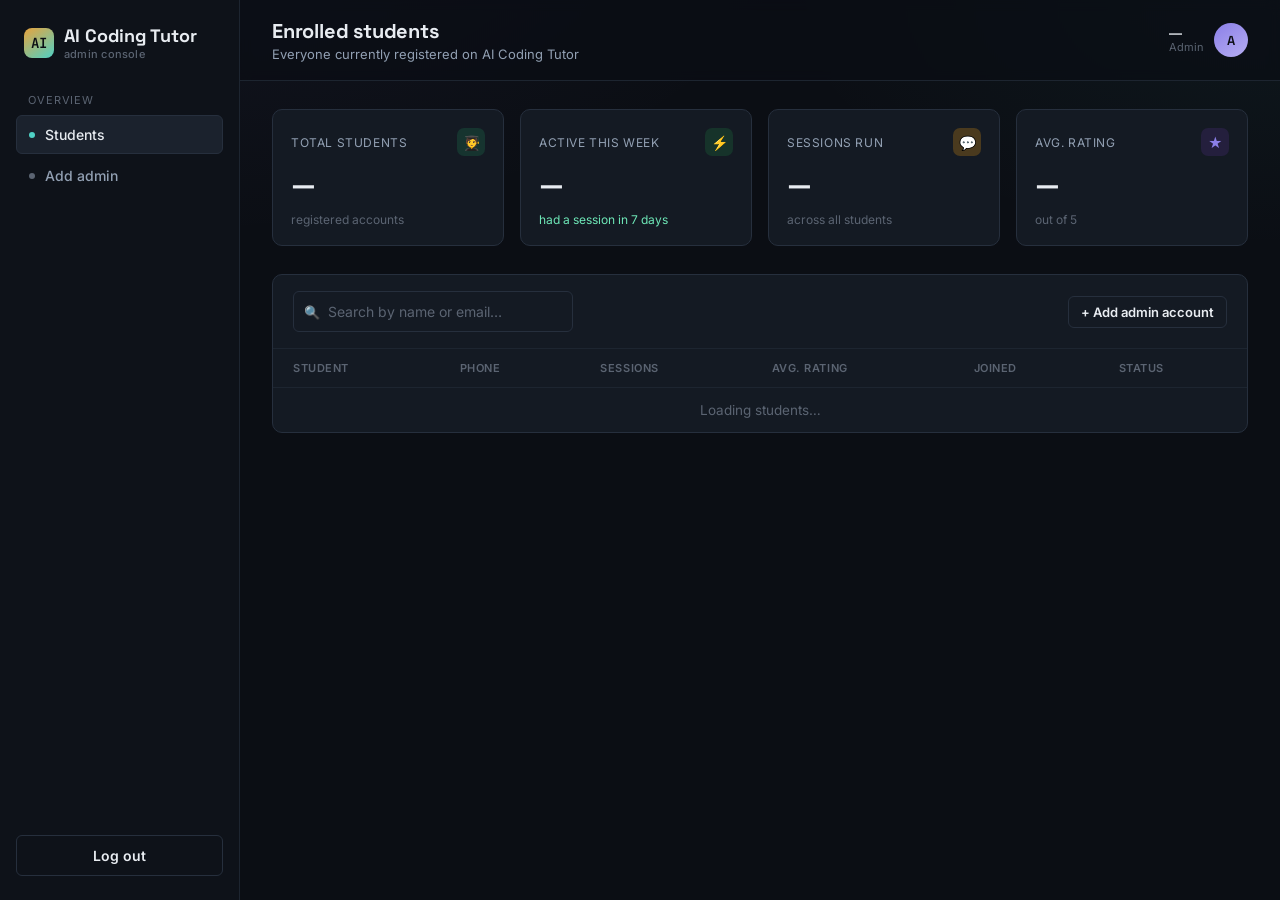
==== src/main/resources/static/admin-dashboard.html @ 8eccebc4 "added log out function" ====
<!DOCTYPE html>
<html lang="en">
<head>
    <meta charset="UTF-8">
    <meta name="viewport" content="width=device-width, initial-scale=1.0">
    <title>Admin Dashboard · AI Coding Tutor</title>
    <link rel="stylesheet" href="css/style.css">
</head>
<body>

<div class="app-shell">
    <aside class="sidebar">
        <div class="brand"><span class="brand-mark">AI</span><div><span>AI Coding Tutor</span><small>admin console</small></div></div>

        <nav class="nav-group">
            <span class="nav-label">Overview</span>
            <a class="nav-link active"><span class="dot"></span>Students</a>
            <a class="nav-link" id="open-add-admin"><span class="dot"></span>Add admin</a>
        </nav>

        <div class="sidebar-foot">
            <button class="btn btn-outline btn-block" id="open-logout-modal">Log out</button>
        </div>
    </aside>

    <div>
        <header class="topbar">
            <div>
                <h1>Enrolled students</h1>
                <div class="topbar-sub">Everyone currently registered on AI Coding Tutor</div>
            </div>
            <div class="user-chip">
                <div class="who">
                    <div class="name" id="admin-name">—</div>
                    <div class="role">admin</div>
                </div>
                <div class="avatar role-admin" id="admin-avatar">A</div>
            </div>
        </header>

        <main class="main">
            <section class="stat-grid">
                <div class="stat-card">
                    <div class="stat-top"><span class="stat-label">Total students</span><span class="stat-icon pill-cyan">🧑‍🎓</span></div>
                    <div class="stat-value" id="stat-total">—</div>
                    <div class="stat-delta">registered accounts</div>
                </div>
                <div class="stat-card">
                    <div class="stat-top"><span class="stat-label">Active this week</span><span class="stat-icon pill-mint">⚡</span></div>
                    <div class="stat-value" id="stat-active">—</div>
                    <div class="stat-delta up">had a session in 7 days</div>
                </div>
                <div class="stat-card">
                    <div class="stat-top"><span class="stat-label">Sessions run</span><span class="stat-icon pill-amber">💬</span></div>
                    <div class="stat-value" id="stat-sessions">—</div>
                    <div class="stat-delta">across all students</div>
                </div>
                <div class="stat-card">
                    <div class="stat-top"><span class="stat-label">Avg. rating</span><span class="stat-icon pill-violet">★</span></div>
                    <div class="stat-value" id="stat-rating">—</div>
                    <div class="stat-delta">out of 5</div>
                </div>
            </section>

            <div class="panel">
                <div class="table-toolbar">
                    <div class="search-box">
                        <span class="sb-icon">🔍</span>
                        <input type="text" class="input" id="search-input" placeholder="Search by name or email…">
                    </div>
                    <button class="btn btn-outline btn-sm" id="open-add-admin-2">+ Add admin account</button>
                </div>

                <table class="data-table">
                    <thead>
                    <tr>
                        <th>Student</th>
                        <th>Phone</th>
                        <th>Sessions</th>
                        <th>Avg. rating</th>
                        <th>Joined</th>
                        <th>Status</th>
                    </tr>
                    </thead>
                    <tbody id="students-tbody">
                    <tr><td colspan="7" class="table-empty">Loading students…</td></tr>
                    </tbody>
                </table>
            </div>
        </main>
    </div>
</div>

<!-- Add admin modal -->
<div class="modal-overlay" id="add-admin-overlay">
    <div class="modal">
        <div class="modal-head">
            <h3>Add a new admin</h3>
            <button class="modal-close" id="close-add-admin">✕</button>
        </div>
        <form id="add-admin-form">
            <div class="modal-body">
                <div class="field">
                    <label for="aa-name">Full name</label>
                    <input type="text" id="aa-name" class="input" placeholder="e.g. Nayana Wickrama" required>
                </div>
                <div class="field">
                    <label for="aa-email">Email</label>
                    <input type="email" id="aa-email" class="input" placeholder="admin@aitutor.dev" required>
                </div>
                <div class="field" style="margin-bottom:0;">
                    <label for="aa-password">Temporary password</label>
                    <input type="password" id="aa-password" class="input" placeholder="At least 8 characters" required>
                </div>
            </div>
            <div class="modal-foot">
                <button type="button" class="btn btn-ghost" id="cancel-add-admin">Cancel</button>
                <button type="submit" class="btn btn-primary">Create admin account</button>
            </div>
        </form>
    </div>
</div>

<!-- Logout confirmation modal -->
<div class="modal-overlay" id="logout-overlay">
    <div class="modal">
        <div class="modal-head">
            <h3>Log out?</h3>
            <button class="modal-close" id="close-logout-modal">✕</button>
        </div>
        <div class="modal-body">
            <p style="font-size:13.5px;line-height:1.6;color:var(--text-secondary);">
                You'll need to sign in again to access your sessions and progress.
            </p>
        </div>
        <div class="modal-foot">
            <button class="btn btn-ghost" id="cancel-logout-btn">Cancel</button>
            <button class="btn btn-danger" id="confirm-logout-btn">Log out</button>
        </div>
    </div>
</div>

<script src="https://code.jquery.com/jquery-3.7.1.min.js"></script>
<script src="js/ui.js"></script>
<script>

    document.addEventListener("DOMContentLoaded", () => {
        loadStudentTable();
        loadAdminName();
    });

    function escapeHtml(str) {
        const div = document.createElement("div");
        div.textContent = str || "";
        return div.innerHTML;
    }

    // Add admin modal wiring
    const overlay = document.getElementById("add-admin-overlay");
    function openModal() { overlay.classList.add("open"); }
    function closeModal() { overlay.classList.remove("open"); document.getElementById("add-admin-form").reset(); }
    document.getElementById("open-add-admin").addEventListener("click", openModal);
    document.getElementById("open-add-admin-2").addEventListener("click", openModal);
    document.getElementById("close-add-admin").addEventListener("click", closeModal);
    document.getElementById("cancel-add-admin").addEventListener("click", closeModal);
    overlay.addEventListener("click", (e) => { if (e.target === overlay) closeModal(); });

    const logoutOverlay = document.getElementById("logout-overlay");

    function openLogoutModal() { logoutOverlay.classList.add("open"); }
    function closeLogoutModal() { logoutOverlay.classList.remove("open"); }

    document.getElementById("open-logout-modal").addEventListener("click", openLogoutModal);
    document.getElementById("close-logout-modal").addEventListener("click", closeLogoutModal);
    document.getElementById("cancel-logout-btn").addEventListener("click", closeLogoutModal);
    logoutOverlay.addEventListener("click", (e) => { if (e.target === logoutOverlay) closeLogoutModal(); });

    document.getElementById("confirm-logout-btn").addEventListener("click", logOut);

    // My Code

    let studentRecords = [];

    function loadStudentTable(){
        $.ajax({
            url: "http://localhost:8080/students",
            type: "GET",
            contentType: "application/json",
            headers: {
                'Authorization': 'Bearer ' + localStorage.getItem('JWT'),
            },
            success: function (response) {
                studentRecords = response.body;
                renderStudentTable(studentRecords);
                renderStats(studentRecords);
            },
            error: function (response) {
                if (response.status === 403) {
                    alert("Error 403 - Sorry, Forbidden!");
                } else if (response.status === 400) {
                    alert("Error 400 - Bad JSON");
                } else if (response.status === 401) {
                    alert("Error 401 - Unauthorized!");
                } else if (response.status === 500) {
                    alert("Error 500 - Internal Server Error");
                }
            }
        });
    }

    function renderStudentTable(students) {
        if (!students || !students.length) {
            $('#students-tbody').html(`<tr><td colspan="7" class="table-empty">No students found</td></tr>`);
            return;
        }

        let html = "";
        for (const s of students) {
            const avgRating = s.avgRating || 0;
            const isActive = s.studentStatus === "ACTIVE";

            html += `<tr>
<td>
    <div style="display:flex;align-items:center;gap:10px;">
        <div class="avatar role-student">${initials(s.studentName)}</div>
        <div>
            <div>${escapeHtml(s.studentName)}</div>
            <small>${escapeHtml(s.studentEmail)}</small>
        </div>
    </div>
</td>
<td>${escapeHtml(s.studentPhone)}</td>
<td>${s.sessionCount}</td>
<td title="${avgRating.toFixed(1)} / 5">${starString(avgRating)}</td>
<td>${formatDate(s.joinedDate)}</td>
<td><span class="status-dot ${isActive ? 'active' : 'inactive'}">${escapeHtml(s.studentStatus)}</span></td>
</tr>`;
        }
        $('#students-tbody').html(html);
    }

    function renderStats(students) {
        const total = students.length;
        const sessionsTotal = students.reduce((sum, s) => sum + s.sessionCount, 0);
        const ratedStudents = students.filter(s => s.avgRating != null && s.avgRating > 0);
        const avgRating = ratedStudents.length
            ? ratedStudents.reduce((sum, s) => sum + s.avgRating, 0) / ratedStudents.length
            : 0;
        const activeThisWeek = students.filter(s => {
            if (!s.lastActiveDate) return false;
            const diffDays = (Date.now() - new Date(s.lastActiveDate).getTime()) / 86400000;
            return diffDays <= 7;
        }).length;

        $('#stat-total').text(total);
        $('#stat-active').text(activeThisWeek);
        $('#stat-sessions').text(sessionsTotal);
        $('#stat-rating').text(avgRating.toFixed(1));
    }

    function loadAdminName(){
        let userId = localStorage.getItem('userId');

        $.ajax({
            url: "http://localhost:8080/getAdminName/" + userId,
            type: "GET",
            contentType: "application/json",
            headers: {
                'Authorization': 'Bearer ' + localStorage.getItem('JWT'),
            },
            success: function (response) {
                console.log(response.body);
                $('#admin-name').text(response.body);
                let letters = initials(response.body);
                $('#admin-avatar').text(letters);
            },
            error: function (response) {
                if (response.status === 403) {
                    alert("Error 403 - Sorry, Forbidden!");
                } else if (response.status === 400) {
                    alert("Error 400 - Bad JSON");
                } else if (response.status === 401) {
                    alert("Error 401 - Unauthorized!");
                } else if (response.status === 500) {
                    alert("Error 500 - Internal Server Error");
                }
            }
        })
    }

    function initials(fullName) {
        if (!fullName) return "?";

        const parts = fullName.trim().split(/\s+/);
        if (parts.length === 1) {
            return parts[0].slice(0, 2).toUpperCase();
        }

        const first = parts[0].charAt(0);
        const last = parts[parts.length - 1].charAt(0);
        return (first + last).toUpperCase();
    }

    function logOut(){
        localStorage.removeItem("userId");
        localStorage.removeItem("JWT");
        window.location.href = "index.html";
    }
</script>
</body>
</html>
---- src/main/resources/static/css/style.css ----
/* =========================================================================
   AI Coding Tutor — Design System
   "The Socratic IDE": a dark, editor-grade shell where guidance shows up
   as marginalia, not answers. Amber = a hint was spent. Cyan = you're in
   an active loop of thinking. Violet is reserved for admin/oversight views.
   ========================================================================= */

@import url('https://fonts.googleapis.com/css2?family=Space+Grotesk:wght@500;600;700&family=Inter:wght@400;500;600;700&family=JetBrains+Mono:wght@400;500;600&display=swap');

:root{
    --bg: #0B0E14;
    --bg-alt: #0E1219;
    --surface: #141A23;
    --surface-2: #1B222D;
    --surface-3: #222B38;
    --border: #262F3D;
    --border-soft: #1D2530;

    --text-primary: #E8ECF1;
    --text-secondary: #92A0B3;
    --text-muted: #5B6472;

    --accent-amber: #E8A33D;
    --accent-amber-dim: #4A3A1E;
    --accent-cyan: #4FD1C5;
    --accent-cyan-dim: #16342F;
    --accent-mint: #6EE7B7;
    --accent-mint-dim: #16332A;
    --accent-coral: #F2685C;
    --accent-coral-dim: #3A211E;
    --accent-violet: #8B7FE8;
    --accent-violet-dim: #241F3D;

    --radius-sm: 6px;
    --radius-md: 10px;
    --radius-lg: 16px;

    --shadow-1: 0 1px 2px rgba(0,0,0,0.4);
    --shadow-2: 0 8px 24px rgba(0,0,0,0.35);
    --shadow-glow-amber: 0 0 0 1px rgba(232,163,61,0.35), 0 0 24px rgba(232,163,61,0.12);
    --shadow-glow-cyan: 0 0 0 1px rgba(79,209,197,0.35), 0 0 24px rgba(79,209,197,0.12);

    --font-display: 'Space Grotesk', 'Inter', sans-serif;
    --font-body: 'Inter', sans-serif;
    --font-mono: 'JetBrains Mono', monospace;
}

*, *::before, *::after{ box-sizing: border-box; }
html{ color-scheme: dark; }
body{
    margin:0;
    background: var(--bg);
    background-image:
            radial-gradient(1200px 600px at 12% -10%, rgba(139,127,232,0.06), transparent 55%),
            radial-gradient(1000px 500px at 100% 0%, rgba(79,209,197,0.05), transparent 50%);
    color: var(--text-primary);
    font-family: var(--font-body);
    -webkit-font-smoothing: antialiased;
    min-height: 100vh;
}
h1,h2,h3,h4{ font-family: var(--font-display); margin:0; letter-spacing: -0.01em; }
p{ margin:0; }
a{ color: var(--accent-cyan); text-decoration:none; }
a:hover{ text-decoration: underline; }
button{ font-family: var(--font-body); }
::selection{ background: rgba(79,209,197,0.25); }

/* Focus visibility (accessibility floor) */
a:focus-visible, button:focus-visible, input:focus-visible, select:focus-visible, textarea:focus-visible, [tabindex]:focus-visible{
    outline: 2px solid var(--accent-cyan);
    outline-offset: 2px;
}

@media (prefers-reduced-motion: reduce){
    *{ animation-duration: 0.001ms !important; animation-iteration-count: 1 !important; transition-duration: 0.001ms !important; }
}

/* ---------------------------------------------------------------- utils */
.container{ max-width: 1200px; margin: 0 auto; padding: 0 32px; }
.visually-hidden{ position:absolute; width:1px; height:1px; overflow:hidden; clip:rect(0 0 0 0); }
.muted{ color: var(--text-secondary); }
.mono{ font-family: var(--font-mono); }

/* ---------------------------------------------------------------- brand */
.brand{
    display:flex; align-items:center; gap:10px;
    font-family: var(--font-display); font-weight:700; font-size:18px; color: var(--text-primary);
}
.brand .brand-mark{
    width:30px; height:30px; border-radius:8px;
    background: linear-gradient(145deg, var(--accent-amber), var(--accent-cyan));
    display:flex; align-items:center; justify-content:center;
    font-family: var(--font-mono); font-weight:600; font-size:14px; color:#0B0E14;
    flex-shrink:0;
}
.brand small{ display:block; font-family: var(--font-body); font-weight:500; font-size:11px; color: var(--text-muted); letter-spacing:0.02em; }

/* ---------------------------------------------------------------- auth shell (login / signup) */
.auth-shell{
    min-height:100vh;
    display:grid;
    grid-template-columns: 1.05fr 1fr;
}
@media (max-width: 900px){ .auth-shell{ grid-template-columns: 1fr; } .auth-visual{ display:none; } }

.auth-visual{
    position:relative;
    background: linear-gradient(180deg, #0D121B 0%, #0A0D13 100%);
    border-right:1px solid var(--border-soft);
    padding: 56px;
    display:flex; flex-direction:column; justify-content:space-between;
    overflow:hidden;
}
.auth-visual::before{
    content:"";
    position:absolute; inset:0;
    background-image: linear-gradient(rgba(255,255,255,0.025) 1px, transparent 1px), linear-gradient(90deg, rgba(255,255,255,0.025) 1px, transparent 1px);
    background-size: 28px 28px;
    mask-image: radial-gradient(circle at 30% 20%, black, transparent 70%);
    pointer-events:none;
}
.auth-visual .visual-copy{ position:relative; max-width: 420px; margin-top: 64px; }
.auth-visual .visual-copy h1{ font-size: 34px; line-height:1.2; margin-bottom:16px; }
.auth-visual .visual-copy p{ color: var(--text-secondary); font-size:15px; line-height:1.6; }

/* signature element: hint dial, reused as decorative visual on auth screens */
.hint-dial{
    --dial-size: 132px;
    width: var(--dial-size); height: var(--dial-size);
    position:relative;
    flex-shrink:0;
}
.hint-dial svg{ width:100%; height:100%; transform: rotate(-90deg); }
.hint-dial .segment{ fill:none; stroke-width:9; stroke-linecap:round; transition: stroke 0.3s ease, opacity 0.3s ease; }
.hint-dial .segment.filled{ stroke: var(--accent-amber); }
.hint-dial .segment.spent{ stroke: var(--surface-3); opacity:0.6; }
.hint-dial .dial-center{
    position:absolute; inset:0; display:flex; flex-direction:column; align-items:center; justify-content:center;
}
.hint-dial .dial-center .count{ font-family: var(--font-display); font-size:26px; font-weight:700; line-height:1; }
.hint-dial .dial-center .label{ font-size:10px; text-transform:uppercase; letter-spacing:0.08em; color: var(--text-muted); margin-top:4px; }

.visual-mock-card{
    position:relative; margin-top:40px;
    background: var(--surface); border:1px solid var(--border); border-radius: var(--radius-lg);
    padding:20px; box-shadow: var(--shadow-2);
}
.visual-mock-card .mock-line{ height:8px; border-radius:4px; background: var(--surface-3); margin-bottom:8px; }
.visual-mock-card .mock-line.w60{ width:60%; }
.visual-mock-card .mock-line.w80{ width:80%; }
.visual-mock-card .mock-line.w40{ width:40%; }
.visual-mock-card .mock-hint{
    margin-top:14px; padding:12px; border-radius: var(--radius-sm);
    background: var(--accent-amber-dim); border:1px solid rgba(232,163,61,0.3);
    font-family: var(--font-mono); font-size:12px; color:#F0C687;
}

.auth-visual .visual-foot{ position:relative; display:flex; gap:28px; color: var(--text-muted); font-size:12px; }
.auth-visual .visual-foot strong{ display:block; color: var(--text-primary); font-family: var(--font-display); font-size:20px; }

.auth-form-wrap{
    display:flex; align-items:center; justify-content:center;
    padding: 40px 32px;
}
.auth-form{ width:100%; max-width: 400px; }
.auth-form .brand{ margin-bottom: 40px; }
.auth-form h2{ font-size:26px; margin-bottom:6px; }
.auth-form .subhead{ color: var(--text-secondary); font-size:14px; margin-bottom:32px; }

.field{ margin-bottom:18px; }
.field label{ display:block; font-size:13px; font-weight:600; margin-bottom:7px; color: var(--text-secondary); }
.field .hint-text{ font-size:12px; color: var(--text-muted); margin-top:6px; }
.input, select.input, textarea.input{
    width:100%; background: var(--surface); border:1px solid var(--border); color: var(--text-primary);
    padding: 11px 13px; border-radius: var(--radius-sm); font-size:14px; font-family: var(--font-body);
    transition: border-color .15s ease, box-shadow .15s ease;
}
.input::placeholder{ color: var(--text-muted); }
.input:focus{ border-color: var(--accent-cyan); box-shadow: 0 0 0 3px rgba(79,209,197,0.12); outline:none; }
.input:disabled{ opacity:0.45; cursor:not-allowed; }

.input-row{ display:flex; gap:10px; }
.input-row .input-tel-code{ flex:0 0 120px; }
.input-row .input-tel-num{ flex:1; }

.password-field{ position:relative; }
.password-field .input{ padding-right:42px; }
.password-toggle{
    position:absolute; right:10px; top:50%; transform:translateY(-50%);
    background:none; border:none; color: var(--text-muted); cursor:pointer; font-size:12px;
    padding:4px 6px;
}
.password-toggle:hover{ color: var(--text-secondary); }

.field-error{ color: var(--accent-coral); font-size:12px; margin-top:6px; display:none; }
.field.has-error .input{ border-color: var(--accent-coral); }
.field.has-error .field-error{ display:block; }

.form-note{
    font-size:12px; color: var(--text-muted); background: var(--surface); border:1px solid var(--border-soft);
    border-radius: var(--radius-sm); padding:10px 12px; margin-bottom:20px; line-height:1.5;
}

/* ---------------------------------------------------------------- buttons */
.btn{
    display:inline-flex; align-items:center; justify-content:center; gap:8px;
    border-radius: var(--radius-sm); border:1px solid transparent;
    font-weight:600; font-size:14px; cursor:pointer; padding: 11px 18px;
    transition: transform .12s ease, background .15s ease, border-color .15s ease, box-shadow .15s ease, opacity .15s ease;
    white-space:nowrap;
}
.btn:active{ transform: translateY(1px); }
.btn:disabled{ cursor:not-allowed; opacity:0.4; transform:none; }
.btn-block{ width:100%; }
.btn-primary{ background: var(--accent-amber); color:#1A1305; border-color: var(--accent-amber); }
.btn-success{ background: yellowgreen; color:papayawhip; border-color: lightgreen; }
.btn-primary:hover:not(:disabled){ background:#f3ae4c; }
.btn-cyan{ background: var(--accent-cyan); color:#052221; border-color: var(--accent-cyan); }
.btn-cyan:hover:not(:disabled){ background:#63dcd1; }
.btn-outline{ background:transparent; color: var(--text-primary); border-color: var(--border); }
.btn-outline:hover:not(:disabled){ border-color: var(--text-secondary); background: var(--surface-2); }
.btn-ghost{ background:transparent; color: var(--text-secondary); border-color:transparent; }
.btn-ghost:hover:not(:disabled){ color: var(--text-primary); background: var(--surface-2); }
.btn-danger{ background:transparent; color: var(--accent-coral); border-color: rgba(242,104,92,0.4); }
.btn-danger:hover:not(:disabled){ background: var(--accent-coral-dim); }
.btn-sm{ padding:7px 12px; font-size:13px; }

/* ---------------------------------------------------------------- app shell (dashboards) */
.app-shell{ display:grid; grid-template-columns: 240px 1fr; min-height:100vh; }
@media (max-width: 860px){ .app-shell{ grid-template-columns: 1fr; } .sidebar{ display:none; } }

.sidebar{
    background: var(--bg-alt); border-right:1px solid var(--border-soft);
    padding:24px 16px; display:flex; flex-direction:column; gap:24px;
    position:sticky; top:0; height:100vh;
}
.sidebar .brand{ padding: 0 8px; }
.nav-group{ display:flex; flex-direction:column; gap:2px; }
.nav-group .nav-label{ font-size:11px; text-transform:uppercase; letter-spacing:0.08em; color: var(--text-muted); padding:8px 12px 6px; }
.nav-link{
    display:flex; align-items:center; gap:10px; padding:10px 12px; border-radius: var(--radius-sm);
    color: var(--text-secondary); font-size:14px; font-weight:500; cursor:pointer; border:1px solid transparent;
}
.nav-link:hover{ background: var(--surface-2); color: var(--text-primary); text-decoration:none; }
.nav-link.active{ background: var(--surface-2); color: var(--text-primary); border-color: var(--border); }
.nav-link .dot{ width:6px; height:6px; border-radius:50%; background: var(--text-muted); }
.nav-link.active .dot{ background: var(--accent-cyan); }
.sidebar-foot{ margin-top:auto; }

.topbar{
    display:flex; align-items:center; justify-content:space-between;
    padding: 18px 32px; border-bottom:1px solid var(--border-soft);
    background: rgba(11,14,20,0.7); backdrop-filter: blur(6px);
    position:sticky; top:0; z-index:5;
}
.topbar h1{ font-size:20px; }
.topbar .topbar-sub{ color: var(--text-secondary); font-size:13px; margin-top:2px; }
.user-chip{ display:flex; align-items:center; gap:10px; }
.avatar{
    width:34px; height:34px; border-radius:50%; display:flex; align-items:center; justify-content:center;
    font-family: var(--font-display); font-weight:600; font-size:13px; color:#0B0E14;
    background: linear-gradient(145deg, var(--accent-cyan), var(--accent-mint));
}
.avatar.role-admin{ background: linear-gradient(145deg, var(--accent-violet), #b6aef2); }
.user-chip .who{ line-height:1.25; }
.user-chip .who .name{ font-size:13px; font-weight:600; }
.user-chip .who .role{ font-size:11px; color: var(--text-muted); text-transform:capitalize; }

.main{ padding: 28px 32px 64px; }

/* ---------------------------------------------------------------- stat cards */
.stat-grid{ display:grid; grid-template-columns: repeat(4, 1fr); gap:16px; margin-bottom:28px; }
@media (max-width:1000px){ .stat-grid{ grid-template-columns: repeat(2,1fr); } }
.stat-card{
    background: var(--surface); border:1px solid var(--border); border-radius: var(--radius-md);
    padding:18px; display:flex; flex-direction:column; gap:10px;
}
.stat-card .stat-top{ display:flex; align-items:center; justify-content:space-between; }
.stat-card .stat-label{ font-size:12px; color: var(--text-secondary); text-transform:uppercase; letter-spacing:0.05em; }
.stat-card .stat-icon{ width:28px; height:28px; border-radius:7px; display:flex; align-items:center; justify-content:center; font-size:14px; }
.stat-card .stat-value{ font-family: var(--font-display); font-size:28px; font-weight:700; }
.stat-card .stat-delta{ font-size:12px; color: var(--text-muted); }
.stat-card .stat-delta.up{ color: var(--accent-mint); }

/* ---------------------------------------------------------------- panels/cards */
.panel{ background: var(--surface); border:1px solid var(--border); border-radius: var(--radius-md); }
.panel-head{ display:flex; align-items:center; justify-content:space-between; padding:18px 20px; border-bottom:1px solid var(--border-soft); }
.panel-head h3{ font-size:15px; }
.panel-body{ padding:20px; }
.section-title{ font-size:15px; margin-bottom:14px; }

.two-col{ display:grid; grid-template-columns: 1.4fr 1fr; gap:20px; align-items:start; }
@media (max-width:1000px){ .two-col{ grid-template-columns: 1fr; } }

/* Create session promo card */
.create-session-card{
    background: linear-gradient(135deg, rgba(232,163,61,0.09), rgba(79,209,197,0.06)), var(--surface);
    border:1px solid var(--border); border-radius: var(--radius-lg);
    padding:22px 24px; display:flex; align-items:center; justify-content:space-between; gap:20px;
    margin-bottom:24px;
}
.create-session-card .csc-copy h2{ font-size:19px; margin-bottom:6px; }
.create-session-card .csc-copy p{ color: var(--text-secondary); font-size:13.5px; max-width:440px; }

/* ---------------------------------------------------------------- topics-to-focus */
.topic-list{ display:flex; flex-direction:column; gap:10px; }
.topic-row{ display:flex; align-items:center; gap:12px; }
.topic-row .topic-name{ width:150px; flex-shrink:0; font-size:13px; font-weight:500; }
.topic-bar-track{ flex:1; height:8px; border-radius:4px; background: var(--surface-3); overflow:hidden; }
.topic-bar-fill{ height:100%; border-radius:4px; background: linear-gradient(90deg, var(--accent-coral), var(--accent-amber)); }
.topic-row .topic-pct{ width:34px; text-align:right; font-size:12px; color: var(--text-muted); font-family: var(--font-mono); }

.pill{ display:inline-flex; align-items:center; gap:6px; padding:4px 10px; border-radius:100px; font-size:11.5px; font-weight:600; }
.pill-amber{ background: var(--accent-amber-dim); color: var(--accent-amber); }
.pill-mint{ background: var(--accent-mint-dim); color: var(--accent-mint); }
.pill-coral{ background: var(--accent-coral-dim); color: var(--accent-coral); }
.pill-cyan{ background: var(--accent-cyan-dim); color: var(--accent-cyan); }
.pill-violet{ background: var(--accent-violet-dim); color: var(--accent-violet); }

/* ---------------------------------------------------------------- session timeline (dashboard chat history) */
.timeline{ position:relative; padding-left:22px; }
.timeline::before{ content:""; position:absolute; left:5px; top:6px; bottom:6px; width:1px; background: var(--border); }
.timeline-item{ position:relative; padding-bottom:16px; }
.timeline-item:last-child{ padding-bottom:0; }
.timeline-item::before{
    content:""; position:absolute; left:-22px; top:6px; width:11px; height:11px; border-radius:50%;
    background: var(--surface); border:2px solid var(--accent-cyan);
}
.timeline-item.newest::before{ background: var(--accent-cyan); box-shadow: 0 0 0 4px rgba(79,209,197,0.15); }

.session-card{
    background: var(--surface-2); border:1px solid var(--border); border-radius: var(--radius-md);
    padding:16px 18px;
}
.session-card .sc-top{ display:flex; align-items:flex-start; justify-content:space-between; gap:12px; margin-bottom:10px; }
.session-card .sc-question{ font-size:14px; font-weight:500; line-height:1.45; }
.session-card .sc-meta{ display:flex; gap:14px; flex-wrap:wrap; font-size:12px; color: var(--text-muted); margin-bottom:12px; }
.session-card .sc-meta span{ display:flex; align-items:center; gap:5px; }
.session-card .sc-foot{ display:flex; align-items:center; justify-content:space-between; }
.rating-badge{ display:flex; align-items:center; gap:6px; font-family: var(--font-mono); font-size:13px; font-weight:600; }
.rating-badge .stars{ color: var(--accent-amber); letter-spacing:1px; }

.empty-state{ text-align:center; padding:44px 20px; color: var(--text-secondary); }
.empty-state .empty-icon{ font-size:30px; margin-bottom:10px; }
.empty-state h4{ font-size:15px; margin-bottom:6px; color: var(--text-primary); }
.empty-state p{ font-size:13px; max-width:320px; margin:0 auto; }

/* ---------------------------------------------------------------- table (admin) */
.table-toolbar{ display:flex; align-items:center; justify-content:space-between; gap:16px; padding:16px 20px; border-bottom:1px solid var(--border-soft); flex-wrap:wrap; }
.search-box{ position:relative; width:280px; max-width:100%; }
.search-box input{ padding-left:34px; }
.search-box .sb-icon{ position:absolute; left:11px; top:50%; transform:translateY(-50%); color: var(--text-muted); font-size:13px; }

table.data-table{ width:100%; border-collapse:collapse; }
.data-table thead th{
    text-align:left; font-size:11px; text-transform:uppercase; letter-spacing:0.05em; color: var(--text-muted);
    padding:12px 20px; border-bottom:1px solid var(--border-soft); font-weight:600;
}
.data-table tbody td{ padding:14px 20px; border-bottom:1px solid var(--border-soft); font-size:13.5px; vertical-align:middle; }
.data-table tbody tr:last-child td{ border-bottom:none; }
.data-table tbody tr:hover{ background: rgba(255,255,255,0.015); }
.student-cell{ display:flex; align-items:center; gap:10px; }
.student-cell .s-name{ font-weight:600; font-size:13.5px; }
.student-cell .s-email{ font-size:12px; color: var(--text-muted); }
.status-dot{ display:inline-flex; align-items:center; gap:6px; font-size:12.5px; }
.status-dot::before{ content:""; width:7px; height:7px; border-radius:50%; }
.status-dot.active::before{ background: var(--accent-mint); }
.status-dot.inactive::before{ background: var(--text-muted); }
.table-empty{ text-align:center; padding:40px; color: var(--text-muted); }

/* ---------------------------------------------------------------- modal */
.modal-overlay{
    position:fixed; inset:0; background: rgba(6,8,12,0.65); backdrop-filter: blur(3px);
    display:none; align-items:center; justify-content:center; z-index:50; padding:24px;
}
.modal-overlay.open{ display:flex; }
.modal{
    background: var(--surface); border:1px solid var(--border); border-radius: var(--radius-lg);
    width:100%; max-width:480px; box-shadow: var(--shadow-2); max-height:85vh; display:flex; flex-direction:column;
}
.modal.modal-wide{ max-width:640px; }
.modal-head{ display:flex; align-items:center; justify-content:space-between; padding:18px 22px; border-bottom:1px solid var(--border-soft); }
.modal-head h3{ font-size:16px; }
.modal-close{ background:none; border:none; color: var(--text-muted); font-size:18px; cursor:pointer; line-height:1; padding:4px; }
.modal-close:hover{ color: var(--text-primary); }
.modal-body{ padding:22px; overflow-y:auto; }
.modal-foot{ display:flex; justify-content:flex-end; gap:10px; padding:16px 22px; border-top:1px solid var(--border-soft); }

/* ---------------------------------------------------------------- chat history (modal) */
.chat-log{ display:flex; flex-direction:column; gap:14px; }
.chat-msg{ display:flex; gap:10px; max-width:88%; }
.chat-msg .bubble{ padding:10px 13px; border-radius: var(--radius-md); font-size:13.5px; line-height:1.5; }
.chat-msg.from-ai{ align-self:flex-start; }
.chat-msg.from-ai .bubble{ background: var(--surface-2); border:1px solid var(--border); border-top-left-radius:3px; }
.chat-msg.from-student{ align-self:flex-end; flex-direction:row-reverse; margin-left:auto; }
.chat-msg.from-student .bubble{ background: var(--accent-cyan-dim); border:1px solid rgba(79,209,197,0.25); border-top-right-radius:3px; }
.chat-msg .tag{ font-size:10.5px; color: var(--text-muted); margin-bottom:4px; display:block; text-transform:uppercase; letter-spacing:0.05em; }

/* ---------------------------------------------------------------- session workspace page */
.session-shell{ display:flex; flex-direction:column; height:100vh; }
.session-top{
    display:flex; align-items:center; justify-content:space-between; gap:16px;
    padding:14px 24px; border-bottom:1px solid var(--border-soft); flex-wrap:wrap;
}
.session-top .st-left{ display:flex; align-items:center; gap:16px; }
.session-status{ display:flex; align-items:center; gap:7px; font-size:12.5px; color: var(--text-muted); }
.session-status .blip{ width:8px; height:8px; border-radius:50%; background: var(--text-muted); }
.session-status.live .blip{ background: var(--accent-mint); box-shadow: 0 0 0 3px rgba(110,231,183,0.18); }
.session-status.live{ color: var(--accent-mint); }
.session-status.ended .blip{ background: var(--accent-coral); }
.session-status.ended{ color: var(--accent-coral); }

.setup-bar{ padding:16px 24px; border-bottom:1px solid var(--border-soft); background: var(--bg-alt); }
.setup-grid{ display:grid; grid-template-columns: 2fr 200px auto; gap:14px; align-items:end; }
@media (max-width: 820px){ .setup-grid{ grid-template-columns: 1fr; } }
.setup-grid .field{ margin-bottom:0; }
textarea.question-input{ resize:vertical; min-height:64px; font-family: var(--font-body); line-height:1.5; }

.session-body{ flex:1; display:grid; grid-template-columns: 1fr 480px; overflow:hidden; }
@media (max-width: 900px){ .session-body{ grid-template-columns: 1fr; } }

.editor-pane{ display:flex; flex-direction:column; overflow:hidden; border-right:1px solid var(--border-soft); }
.editor-toolbar{ display:flex; align-items:center; justify-content:space-between; padding:10px 16px; border-bottom:1px solid var(--border-soft); }
.editor-toolbar .et-left{ display:flex; align-items:center; gap:10px; font-size:12.5px; color: var(--text-muted); }
.traffic-dots{ display:flex; gap:6px; }
.traffic-dots span{ width:9px; height:9px; border-radius:50%; background: var(--surface-3); }

.code-editor-wrap{ flex:1; display:flex; overflow:hidden; background: #0D1117; position:relative; }
.line-numbers{
    padding:14px 10px; text-align:right; font-family: var(--font-mono); font-size:13px; line-height:1.6;
    color: var(--text-muted); background: #0B0F15; border-right:1px solid var(--border-soft); user-select:none; overflow:hidden;
    min-width:44px;
}
textarea.code-editor{
    flex:1; border:none; resize:none; background:transparent; color: var(--text-primary);
    font-family: var(--font-mono); font-size:13.5px; line-height:1.6; padding:14px 16px;
    outline:none; tab-size:2;
}
textarea.code-editor:disabled, .line-numbers.disabled{ opacity:0.35; }
textarea.code-editor::placeholder{ color: var(--text-muted); }

.run-bar{ display:flex; align-items:center; gap:12px; padding:12px 16px; border-top:1px solid var(--border-soft); }
.output-pane{ border-top:1px solid var(--border-soft); background:#0B0F15; max-height:180px; display:flex; flex-direction:column; }
.output-head{ display:flex; align-items:center; justify-content:space-between; padding:8px 16px; border-bottom:1px solid var(--border-soft); }
.output-head span{ font-size:11px; text-transform:uppercase; letter-spacing:0.06em; color: var(--text-muted); }
.output-body{ padding:12px 16px; font-family: var(--font-mono); font-size:12.5px; line-height:1.6; overflow-y:auto; white-space:pre-wrap; color: #C6E7C9; }
.output-body.is-error{ color: #F3A79E; }
.output-body .placeholder{ color: var(--text-muted); }

.aside{ display:flex; flex-direction:column; overflow-y:auto; background: var(--bg-alt); }
.aside-section{ padding:20px; border-bottom:1px solid var(--border-soft); }
.aside-section h4{ font-size:12px; text-transform:uppercase; letter-spacing:0.06em; color: var(--text-muted); margin-bottom:14px; }
.hint-panel-top{ display:flex; align-items:center; gap:14px; }
.hint-panel-top .hp-copy{ font-size:12.5px; color: var(--text-secondary); line-height:1.5; }
.hint-panel-top .hp-copy strong{ color: var(--text-primary); }

.hint-feed{ display:flex; flex-direction:column; gap:12px; margin-top:16px; }
.hint-card{ background: var(--surface); border:1px solid var(--border); border-left:3px solid var(--accent-amber); border-radius: var(--radius-sm); padding:12px 13px; }
.hint-card .hc-top{ display:flex; justify-content:space-between; align-items:center; margin-bottom:6px; }
.hint-card .hc-num{ font-size:11px; font-weight:700; color: var(--accent-amber); text-transform:uppercase; letter-spacing:0.04em; }
.hint-card p{ font-size:13px; line-height:1.55; color: var(--text-primary); }
.hint-card.is-final{ border-left-color: var(--accent-coral); }
.hint-card.is-final .hc-num{ color: var(--accent-coral); }

.option-chips{ display:flex; flex-wrap:wrap; gap:8px; margin-top:10px; }
.option-chip{
    background: var(--surface-2); border:1px solid var(--border); color: var(--text-primary);
    font-family: var(--font-mono); font-size:12px; padding:6px 11px; border-radius:100px; cursor:pointer;
}
.option-chip:hover{ border-color: var(--accent-cyan); color: var(--accent-cyan); }

.hint-empty{ font-size:12.5px; color: var(--text-muted); text-align:center; padding:20px 10px; border:1px dashed var(--border); border-radius: var(--radius-sm); margin-top:16px; }

.rating-banner{ display:none; text-align:center; padding:22px 20px; }
.rating-banner.show{ display:block; }
.rating-banner .stars-big{ font-size:26px; color: var(--accent-amber); letter-spacing:3px; margin:10px 0; }

/* Locked overlay note before session start */
.lock-note{
    display:flex; align-items:center; gap:10px; padding:10px 14px; margin:14px 16px 0;
    background: var(--surface); border:1px dashed var(--border); border-radius: var(--radius-sm);
    font-size:12.5px; color: var(--text-muted);
}

/* Toast */
.toast{
    position:fixed; bottom:24px; left:50%; transform:translateX(-50%) translateY(20px);
    background: var(--surface-2); border:1px solid var(--border); color: var(--text-primary);
    padding:12px 18px; border-radius: var(--radius-md); font-size:13.5px; box-shadow: var(--shadow-2);
    opacity:0; pointer-events:none; transition: opacity .2s ease, transform .2s ease; z-index:100;
    display:flex; align-items:center; gap:10px;
}
.toast.show{ opacity:1; transform:translateX(-50%) translateY(0); pointer-events:auto; }
.toast.toast-error{ border-color: rgba(242,104,92,0.4); }
.toast.toast-success{ border-color: rgba(110,231,183,0.4); }

/* misc */
.divider{ height:1px; background: var(--border-soft); border:none; margin:20px 0; }
.flex-between{ display:flex; align-items:center; justify-content:space-between; }
.gap-8{ gap:8px; } .gap-12{ gap:12px; }

/* =========================================================================
   ADDITIONS — Hint chat bubble (session page)
   ========================================================================= */

.hint-bubble{
    display:flex;
    margin-bottom:12px;
    max-width:92%;
}
.hint-bubble .bubble-inner{
    background:#E7F7EA;
    border:1px solid #BFE8C6;
    color:#173A21;
    padding:12px 14px;
    border-radius: var(--radius-md);
    border-top-left-radius:4px;
    font-size:13px;
    line-height:1.55;
}
.hint-bubble .bubble-tag{
    display:block;
    font-size:10.5px;
    font-weight:700;
    text-transform:uppercase;
    letter-spacing:0.05em;
    color:#3E8E52;
    margin-bottom:5px;
}
.hint-bubble.is-final .bubble-inner{
    background:#FCEBE9;
    border-color:#F3C6C0;
    color:#5C221C;
}
.hint-bubble.is-final .bubble-tag{ color:#C0453A; }
.hint-bubble .option-chips{ margin-top:9px; }
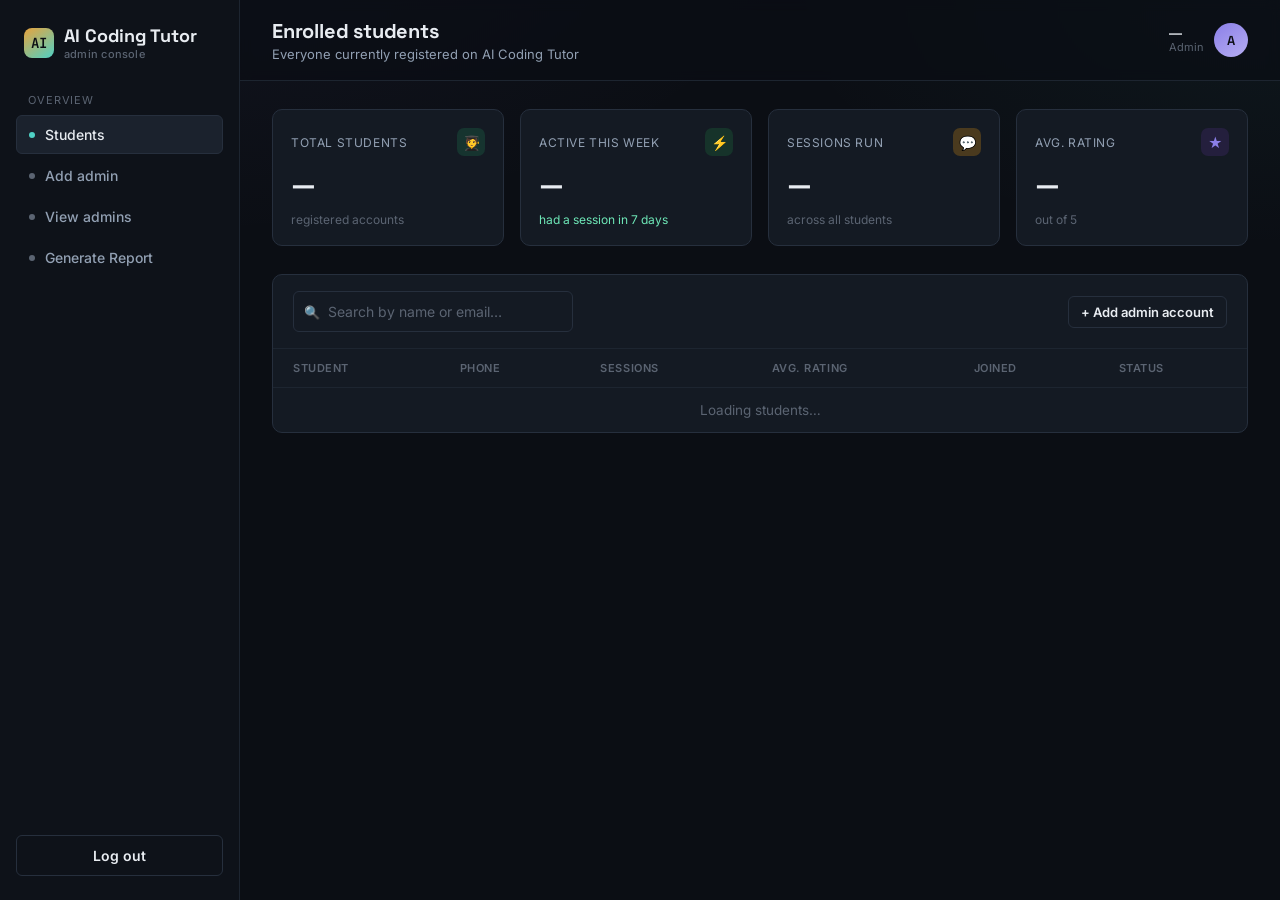
==== commit cdc96fab: "added new landing page UI" ====
--- a/src/main/resources/static/admin-dashboard.html
+++ b/src/main/resources/static/admin-dashboard.html
@@ -16,6 +16,8 @@
             <span class="nav-label">Overview</span>
             <a class="nav-link active"><span class="dot"></span>Students</a>
             <a class="nav-link" id="open-add-admin"><span class="dot"></span>Add admin</a>
+            <a class="nav-link" id="view-admin"><span class="dot"></span>View admins</a>
+            <a class="nav-link" id="generate-report"><span class="dot"></span>Generate Report</a>
         </nav>
 
         <div class="sidebar-foot">
@@ -140,6 +142,77 @@
     </div>
 </div>
 
+<!-- View admins modal -->
+<div class="modal-overlay" id="view-admin-overlay">
+    <div class="modal modal-wide">
+
+        <div class="modal-head">
+            <div>
+                <h3>System administrators</h3>
+                <div style="font-size:12px;color:var(--text-muted);margin-top:4px;">
+                    View all administrators registered in the system
+                </div>
+            </div>
+
+            <button class="modal-close" id="close-view-admin">✕</button>
+        </div>
+
+        <div class="modal-body">
+
+            <div style="
+                display:flex;
+                align-items:center;
+                justify-content:space-between;
+                margin-bottom:16px;
+            ">
+                <div>
+                    <div style="
+                        font-family:var(--font-display);
+                        font-size:14px;
+                        font-weight:600;
+                    ">
+                        Administrators
+                    </div>
+
+                    <div style="
+                        font-size:12px;
+                        color:var(--text-muted);
+                        margin-top:3px;
+                    ">
+                        People with administrator access
+                    </div>
+                </div>
+
+                <span class="pill pill-violet" id="admin-count">
+                    0 admins
+                </span>
+            </div>
+
+            <!-- Admin list -->
+            <div id="admins-list">
+
+                <div class="empty-state">
+                    <div class="empty-icon">👤</div>
+                    <h4>Loading administrators...</h4>
+                </div>
+
+            </div>
+
+        </div>
+
+        <div class="modal-foot">
+            <button class="btn btn-ghost" id="cancel-view-admin">
+                Close
+            </button>
+
+            <button class="btn btn-primary" id="open-add-admin-from-view">
+                + Add admin
+            </button>
+        </div>
+
+    </div>
+</div>
+
 <script src="https://code.jquery.com/jquery-3.7.1.min.js"></script>
 <script src="js/ui.js"></script>
 <script>
@@ -176,6 +249,209 @@
     logoutOverlay.addEventListener("click", (e) => { if (e.target === logoutOverlay) closeLogoutModal(); });
 
     document.getElementById("confirm-logout-btn").addEventListener("click", logOut);
+
+    // ============================================================
+    // View admins modal
+    // ============================================================
+
+    const viewAdminOverlay = document.getElementById("view-admin-overlay");
+    const viewAdminButton = document.getElementById("view-admin");
+
+    function openViewAdminModal() {
+
+        viewAdminOverlay.classList.add("open");
+
+        // Load latest admins every time modal opens
+        loadAdmins();
+    }
+
+    function closeViewAdminModal() {
+        viewAdminOverlay.classList.remove("open");
+    }
+
+    // Open modal from navbar
+    viewAdminButton.addEventListener("click", openViewAdminModal);
+
+    // Close buttons
+    document.getElementById("close-view-admin")
+        .addEventListener("click", closeViewAdminModal);
+
+    document.getElementById("cancel-view-admin")
+        .addEventListener("click", closeViewAdminModal);
+
+    // Close when clicking outside modal
+    viewAdminOverlay.addEventListener("click", (e) => {
+        if (e.target === viewAdminOverlay) {
+            closeViewAdminModal();
+        }
+    });
+
+    // Add admin directly from View Admins modal
+    document.getElementById("open-add-admin-from-view")
+        .addEventListener("click", () => {
+
+            closeViewAdminModal();
+            openModal();
+
+        });
+
+
+    // ============================================================
+    // Load admins
+    // ============================================================
+
+    function loadAdmins() {
+
+        const adminsList = document.getElementById("admins-list");
+
+        adminsList.innerHTML = `
+        <div class="empty-state">
+            <div class="empty-icon">⏳</div>
+            <h4>Loading administrators...</h4>
+        </div>
+    `;
+
+        $.ajax({
+            url: "http://localhost:8080/admins",
+            type: "GET",
+            contentType: "application/json",
+            headers: {
+                'Authorization': 'Bearer ' + localStorage.getItem('JWT')
+            },
+
+            success: function(response) {
+
+                console.log("Admins response:", response);
+
+                const admins = response.body || [];
+
+                renderAdmins(admins);
+
+            },
+
+            error: function(response) {
+
+                console.error("Failed to load admins:", response);
+
+                if (response.status === 403) {
+                    adminsList.innerHTML = `
+                    <div class="empty-state">
+                        <div class="empty-icon">🔒</div>
+                        <h4>Access denied</h4>
+                        <p>You don't have permission to view administrators.</p>
+                    </div>
+                `;
+                }
+
+                else if (response.status === 401) {
+                    adminsList.innerHTML = `
+                    <div class="empty-state">
+                        <div class="empty-icon">🔐</div>
+                        <h4>Unauthorized</h4>
+                        <p>Please sign in again.</p>
+                    </div>
+                `;
+                }
+
+                else {
+                    adminsList.innerHTML = `
+                    <div class="empty-state">
+                        <div class="empty-icon">⚠️</div>
+                        <h4>Unable to load administrators</h4>
+                        <p>Please try again later.</p>
+                    </div>
+                `;
+                }
+            }
+        });
+    }
+
+    function renderAdmins(admins) {
+
+        const adminsList = document.getElementById("admins-list");
+        const adminCount = document.getElementById("admin-count");
+
+        adminCount.textContent =
+            admins.length + (admins.length === 1 ? " admin" : " admins");
+        if (!admins || admins.length === 0) {
+            adminsList.innerHTML = `
+            <div class="empty-state">
+                <div class="empty-icon">👤</div>
+                <h4>No administrators found</h4>
+                <p>There are currently no administrator accounts.</p>
+            </div>
+        `;
+            return;
+        }
+        let html = "";
+        for (const admin of admins) {
+
+            const name =
+                admin.adminName ||
+                admin.name ||
+                "Unknown admin";
+
+            const email =
+                admin.adminEmail ||
+                admin.email ||
+                "No email";
+
+            const status =
+                admin.adminStatus ||
+                admin.status ||
+                "ACTIVE";
+            const isActive =
+                status.toUpperCase() === "ACTIVE";
+            html += `
+            <div style="
+                display:flex;
+                align-items:center;
+                justify-content:space-between;
+                gap:16px;
+                padding:14px 0;
+                border-bottom:1px solid var(--border-soft);
+            ">
+                <div style="
+                    display:flex;
+                    align-items:center;
+                    gap:12px;
+                    min-width:0;
+                ">
+                    <div class="avatar role-admin">
+                        ${initials(name)}
+                    </div>
+
+                    <div style="min-width:0;">
+
+                        <div style="
+                            font-size:13.5px;
+                            font-weight:600;
+                            color:var(--text-primary);
+                        ">
+                            ${escapeHtml(name)}
+                        </div>
+                        <div style="
+                            font-size:12px;
+                            color:var(--text-muted);
+                            margin-top:3px;
+                            overflow:hidden;
+                            text-overflow:ellipsis;
+                            white-space:nowrap;
+                        ">
+                            ${escapeHtml(email)}
+                        </div>
+                    </div>
+                </div>
+                <span class="status-dot ${isActive ? 'active' : 'inactive'}">
+                    ${escapeHtml(status)}
+                </span>
+            </div>
+        `;
+        }
+
+
+        adminsList.innerHTML = html;
+    }
 
     // My Code
 
@@ -304,7 +580,7 @@
     function logOut(){
         localStorage.removeItem("userId");
         localStorage.removeItem("JWT");
-        window.location.href = "index.html";
+        window.location.href = "login.html";
     }
 </script>
 </body>
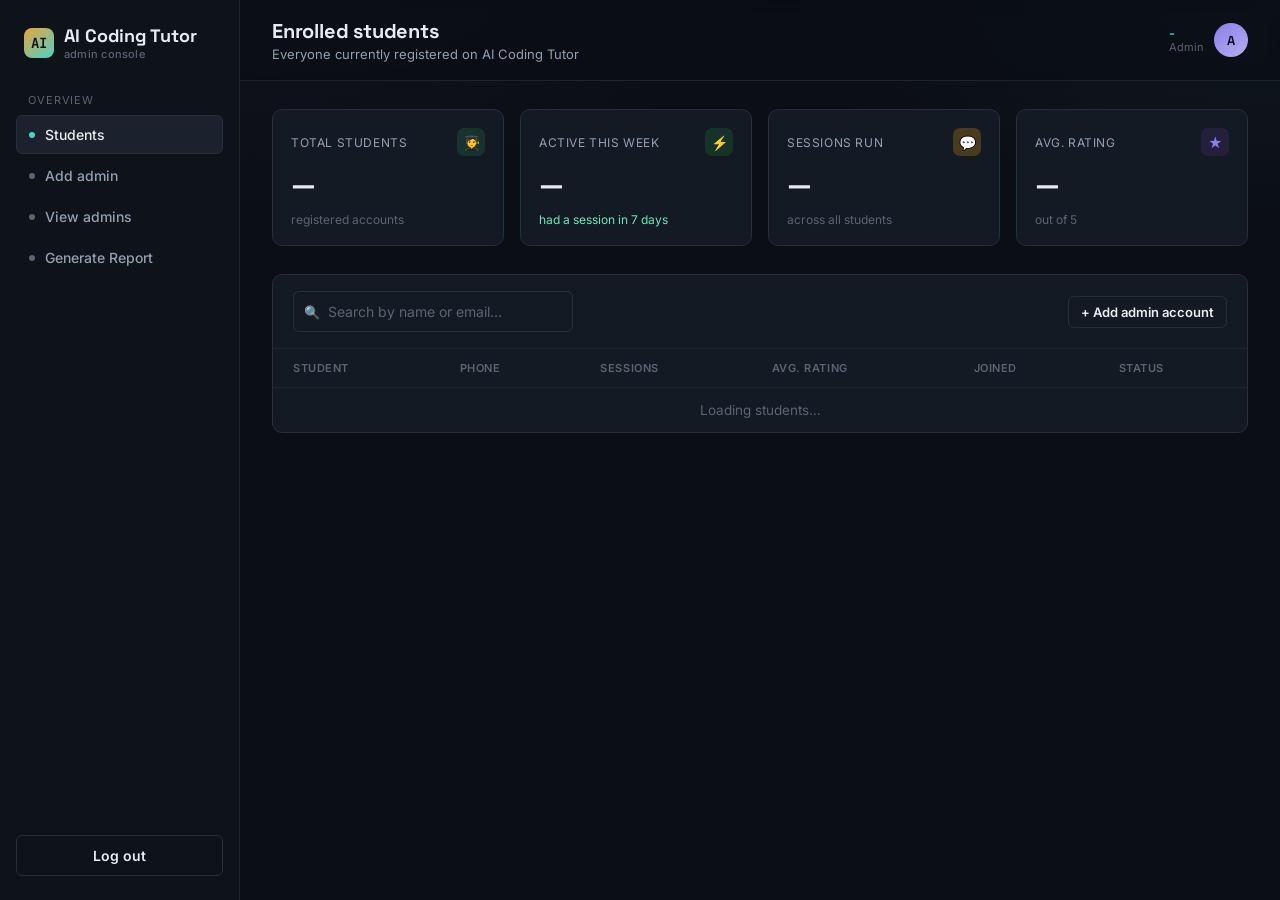
==== commit 8b4bd370: "added admin contact to entity" ====
--- a/src/main/resources/static/admin-dashboard.html
+++ b/src/main/resources/static/admin-dashboard.html
@@ -17,7 +17,7 @@
             <a class="nav-link active"><span class="dot"></span>Students</a>
             <a class="nav-link" id="open-add-admin"><span class="dot"></span>Add admin</a>
             <a class="nav-link" id="view-admin"><span class="dot"></span>View admins</a>
-            <a class="nav-link" id="generate-report"><span class="dot"></span>Generate Report</a>
+            <a class="nav-link" id="generate-report" href="generate-report.html"><span class="dot"></span>Generate Report</a>
         </nav>
 
         <div class="sidebar-foot">
@@ -33,7 +33,7 @@
             </div>
             <div class="user-chip">
                 <div class="who">
-                    <div class="name" id="admin-name">—</div>
+                    <a href="admin-profile.html"><div class="name" id="admin-name">-</div></a>
                     <div class="role">admin</div>
                 </div>
                 <div class="avatar role-admin" id="admin-avatar">A</div>
@@ -110,14 +110,22 @@
                     <label for="aa-email">Email</label>
                     <input type="email" id="aa-email" class="input" placeholder="admin@aitutor.dev" required>
                 </div>
+                <div class="field">
+                    <label for="aa-contact">Contact</label>
+                    <input type="tel" id="aa-contact" class="input" placeholder="+94 XX XXX XXXX" required>
+                </div>
                 <div class="field" style="margin-bottom:0;">
-                    <label for="aa-password">Temporary password</label>
+                    <label for="aa-password">Password</label>
                     <input type="password" id="aa-password" class="input" placeholder="At least 8 characters" required>
+                </div>
+                <div class="field" style="margin-bottom:0;">
+                    <label for="aa-confirm-password">Confirm Password</label>
+                    <input type="password" id="aa-confirm-password" class="input" placeholder="At least 8 characters" required>
                 </div>
             </div>
             <div class="modal-foot">
                 <button type="button" class="btn btn-ghost" id="cancel-add-admin">Cancel</button>
-                <button type="submit" class="btn btn-primary">Create admin account</button>
+                <button type="button" class="btn btn-primary" onclick="saveAdmin()">Create admin account</button>
             </div>
         </form>
     </div>
@@ -220,6 +228,7 @@
     document.addEventListener("DOMContentLoaded", () => {
         loadStudentTable();
         loadAdminName();
+        loadAdminTable();
     });
 
     function escapeHtml(str) {
@@ -262,7 +271,7 @@
         viewAdminOverlay.classList.add("open");
 
         // Load latest admins every time modal opens
-        loadAdmins();
+        loadAdminTable();
     }
 
     function closeViewAdminModal() {
@@ -297,74 +306,8 @@
 
 
     // ============================================================
-    // Load admins
+    // Render admins
     // ============================================================
-
-    function loadAdmins() {
-
-        const adminsList = document.getElementById("admins-list");
-
-        adminsList.innerHTML = `
-        <div class="empty-state">
-            <div class="empty-icon">⏳</div>
-            <h4>Loading administrators...</h4>
-        </div>
-    `;
-
-        $.ajax({
-            url: "http://localhost:8080/admins",
-            type: "GET",
-            contentType: "application/json",
-            headers: {
-                'Authorization': 'Bearer ' + localStorage.getItem('JWT')
-            },
-
-            success: function(response) {
-
-                console.log("Admins response:", response);
-
-                const admins = response.body || [];
-
-                renderAdmins(admins);
-
-            },
-
-            error: function(response) {
-
-                console.error("Failed to load admins:", response);
-
-                if (response.status === 403) {
-                    adminsList.innerHTML = `
-                    <div class="empty-state">
-                        <div class="empty-icon">🔒</div>
-                        <h4>Access denied</h4>
-                        <p>You don't have permission to view administrators.</p>
-                    </div>
-                `;
-                }
-
-                else if (response.status === 401) {
-                    adminsList.innerHTML = `
-                    <div class="empty-state">
-                        <div class="empty-icon">🔐</div>
-                        <h4>Unauthorized</h4>
-                        <p>Please sign in again.</p>
-                    </div>
-                `;
-                }
-
-                else {
-                    adminsList.innerHTML = `
-                    <div class="empty-state">
-                        <div class="empty-icon">⚠️</div>
-                        <h4>Unable to load administrators</h4>
-                        <p>Please try again later.</p>
-                    </div>
-                `;
-                }
-            }
-        });
-    }
 
     function renderAdmins(admins) {
 
@@ -582,6 +525,112 @@
         localStorage.removeItem("JWT");
         window.location.href = "login.html";
     }
+
+    $('#search-input').on('input', searchStudents);
+
+    function searchStudents(){
+        let studentName = $('#search-input').val().trim();
+
+        let studentSearch_Param = {}
+        if(studentName){
+            studentSearch_Param.studentName = studentName;
+        }
+        let studentQueryParam = $.param(studentSearch_Param);
+        $.ajax({
+            url: "http://localhost:8080/searchNames?" + studentQueryParam,
+            type: "GET",
+            contentType: "application/json",
+            headers: {
+                'Authorization': 'Bearer ' + localStorage.getItem('JWT'),
+            },
+            success: function (response) {
+                studentRecords = response.body;
+                renderStudentTable(studentRecords);
+            },
+            error: function (response) {
+                if (response.status === 403) {
+                    alert("Error 403 - Sorry, Forbidden!");
+                } else if (response.status === 400) {
+                    alert("Error 400 - Bad JSON");
+                } else if (response.status === 401) {
+                    alert("Error 401 - Unauthorized!");
+                } else if (response.status === 500) {
+                    alert("Error 500 - Internal Server Error");
+                }
+            }
+        })
+    }
+
+    function saveAdmin(){
+        let adminFullName = $('#aa-name').val().trim();
+        let adminEmail = $('#aa-email').val().trim();
+        let adminContact = $('#aa-contact').val().trim();
+        let adminPassword = $('#aa-password').val().trim();
+        let adminConfirmPassword = $('#aa-confirm-password').val().trim();
+
+        if(adminPassword !== adminConfirmPassword){
+            alert("Sorry, Passwords do not match");
+            return;
+        }
+
+        const obj = JSON.stringify({"adminFullName": adminFullName, "adminEmail": adminEmail, "adminContact": adminContact,"adminPassword": adminPassword});
+        $.ajax({
+            url: "http://localhost:8080/saveAdmin",
+            type: "POST",
+            contentType: "application/json",
+            data: obj,
+            headers: {
+                'Authorization': 'Bearer ' + localStorage.getItem('JWT'),
+            },
+            success: function (response) {
+                console.log(response);
+                alert("Admin Successfully Saved!");
+            },
+            error: function (response) {
+                if (response.status === 403) {
+                    alert("Error 403 - Sorry, Forbidden!");
+                } else if (response.status === 400) {
+                    alert("Error 400 - Bad JSON");
+                } else if (response.status === 401) {
+                    alert("Error 401 - Unauthorized!");
+                } else if (response.status === 500) {
+                    alert("Error 500 - Internal Server Error");
+                }
+            }
+        })
+    }
+
+    function loadAdminTable(){
+        $('#admins-list').html(`
+        <div class="empty-state">
+            <div class="empty-icon">⏳</div>
+            <h4>Loading administrators...</h4>
+        </div>
+    `);
+        $.ajax({
+            url: "http://localhost:8080/loadAdminTable",
+            type: "GET",
+            contentType: "application/json",
+            headers: {
+                'Authorization': 'Bearer ' + localStorage.getItem('JWT'),
+            },
+            success: function (response) {
+                console.log(response);
+                renderAdmins(response.body);
+            },
+            error: function (response) {
+                if (response.status === 403) {
+                    alert("Error 403 - Sorry, Forbidden!");
+                } else if (response.status === 400) {
+                    alert("Error 400 - Bad JSON");
+                } else if (response.status === 401) {
+                    alert("Error 401 - Unauthorized!");
+                } else if (response.status === 500) {
+                    alert("Error 500 - Internal Server Error");
+                }
+            }
+        })
+    }
 </script>
 </body>
 </html>
